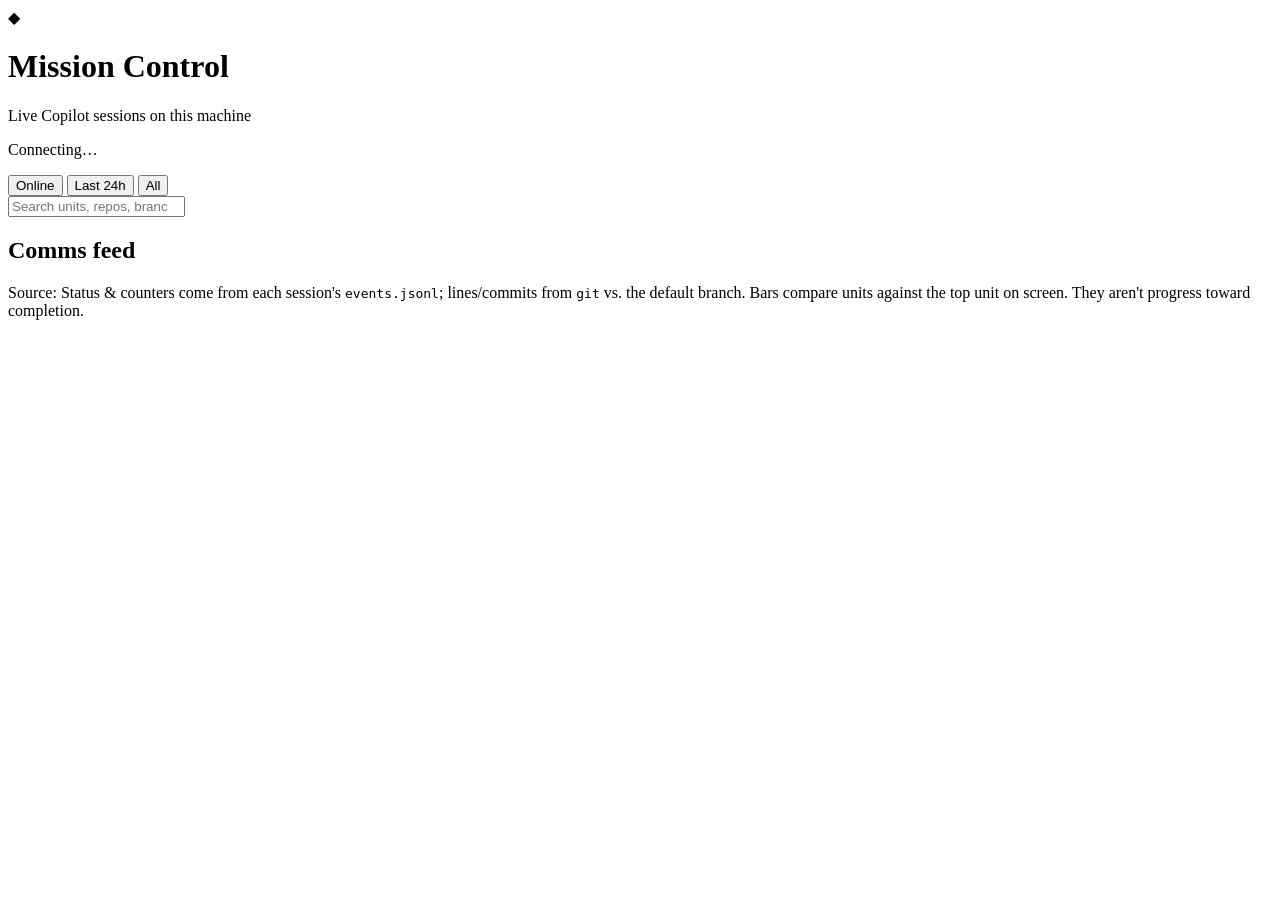
==== .github/extensions/session-dashboard/web/public/index.html @ b15c7cc0 "Add live Mission Control web dashboard for Copilot sessions Zero-dependency Node server tails ~/.cop" ====
<!doctype html>
<html lang="en">
<head>
    <meta charset="utf-8">
    <meta name="viewport" content="width=device-width, initial-scale=1">
    <meta name="theme-color" content="#070b18">
    <title>Session Mission Control</title>
    <link rel="stylesheet" href="/styles.css">
</head>
<body>
    <header class="hud">
        <div class="brand">
            <span class="brand-mark" aria-hidden="true">◆</span>
            <div>
                <h1>Mission Control</h1>
                <p class="sub">Live Copilot sessions on this machine</p>
            </div>
        </div>
        <div class="feed-status" id="feed-status" role="status" aria-live="polite">
            <span class="dot"></span><span class="label">Connecting…</span>
            <span class="detail" id="feed-detail"></span>
        </div>
        <dl class="scoreboard" id="scoreboard"></dl>
    </header>

    <nav class="controls" aria-label="Filters">
        <div class="chips" role="group" aria-label="Scope" id="scope-chips">
            <button type="button" data-scope="online" aria-pressed="true">Online</button>
            <button type="button" data-scope="recent" aria-pressed="false">Last 24h</button>
            <button type="button" data-scope="all" aria-pressed="false">All</button>
        </div>
        <div class="chips" role="group" aria-label="Status" id="status-chips"></div>
        <input type="search" id="search" placeholder="Search units, repos, branches…" aria-label="Search sessions">
    </nav>

    <main class="layout">
        <section class="board" id="board" aria-label="Lines of work"></section>
        <aside class="ticker" aria-label="Live activity feed">
            <h2>Comms feed</h2>
            <ol id="feed"></ol>
        </aside>
    </main>

    <footer class="legend">
        <span>Source: <code id="source-root"></code></span>
        <span>Status &amp; counters come from each session's <code>events.jsonl</code>; lines/commits from <code>git</code> vs. the default branch. Bars compare units against the top unit on screen. They aren't progress toward completion.</span>
    </footer>
    <script src="/app.js" type="module"></script>
</body>
</html>
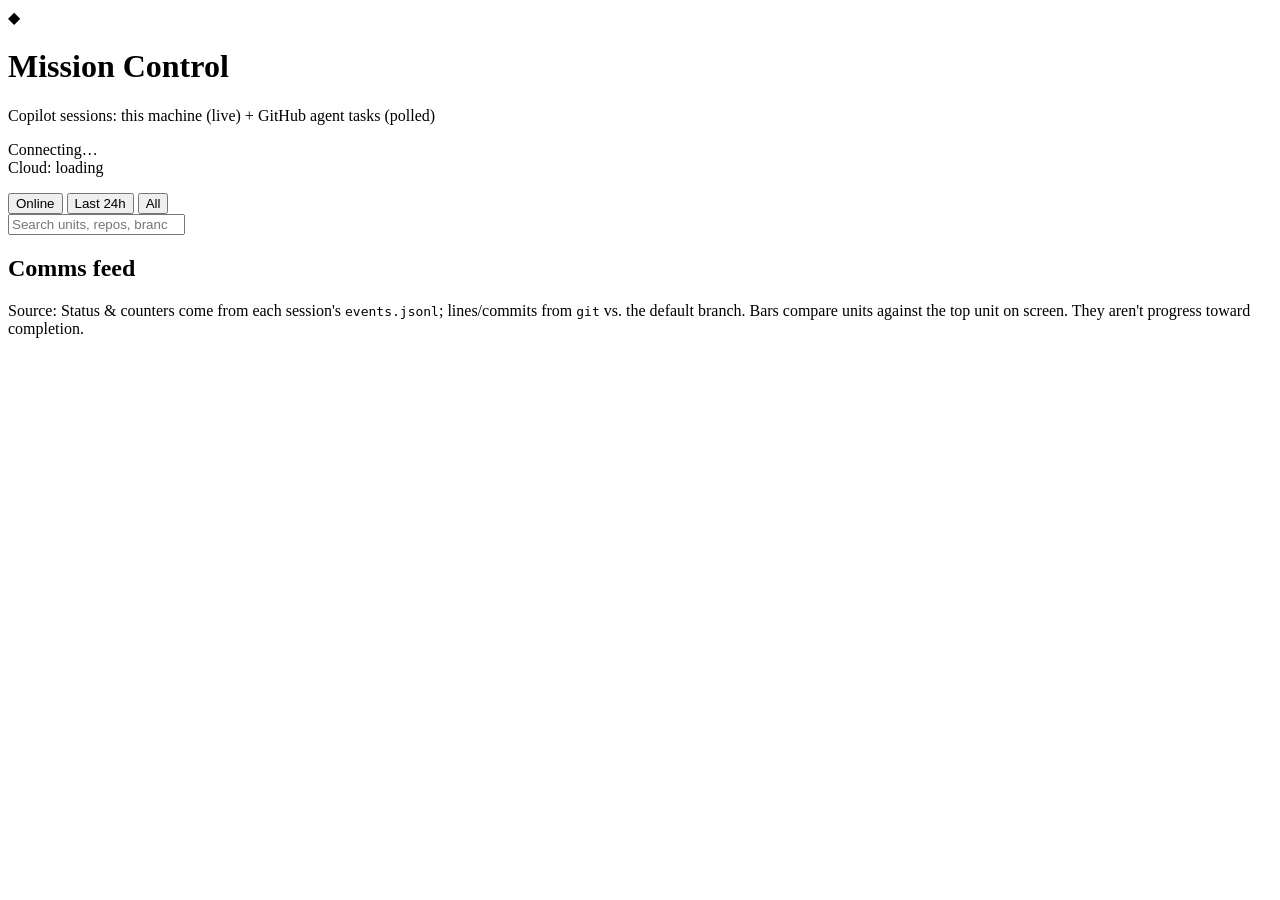
==== commit 386a26ba: "Mission Control: add GitHub agent-task source for cloud/other-host sessions Polls gh agent-task list" ====
--- a/.github/extensions/session-dashboard/web/public/index.html
+++ b/.github/extensions/session-dashboard/web/public/index.html
@@ -13,19 +13,23 @@
             <span class="brand-mark" aria-hidden="true">◆</span>
             <div>
                 <h1>Mission Control</h1>
-                <p class="sub">Live Copilot sessions on this machine</p>
+                <p class="sub">Copilot sessions: this machine (live) + GitHub agent tasks (polled)</p>
             </div>
         </div>
         <div class="feed-status" id="feed-status" role="status" aria-live="polite">
             <span class="dot"></span><span class="label">Connecting…</span>
             <span class="detail" id="feed-detail"></span>
         </div>
+        <div class="feed-status" id="remote-status" role="status">
+            <span class="dot"></span><span class="label">Cloud: loading</span>
+            <span class="detail" id="remote-detail"></span>
+        </div>
         <dl class="scoreboard" id="scoreboard"></dl>
     </header>
 
     <nav class="controls" aria-label="Filters">
         <div class="chips" role="group" aria-label="Scope" id="scope-chips">
-            <button type="button" data-scope="online" aria-pressed="true">Online</button>
+            <button type="button" data-scope="online" aria-pressed="true" title="Local: live process. Remote: GitHub task not in a terminal state">Online</button>
             <button type="button" data-scope="recent" aria-pressed="false">Last 24h</button>
             <button type="button" data-scope="all" aria-pressed="false">All</button>
         </div>
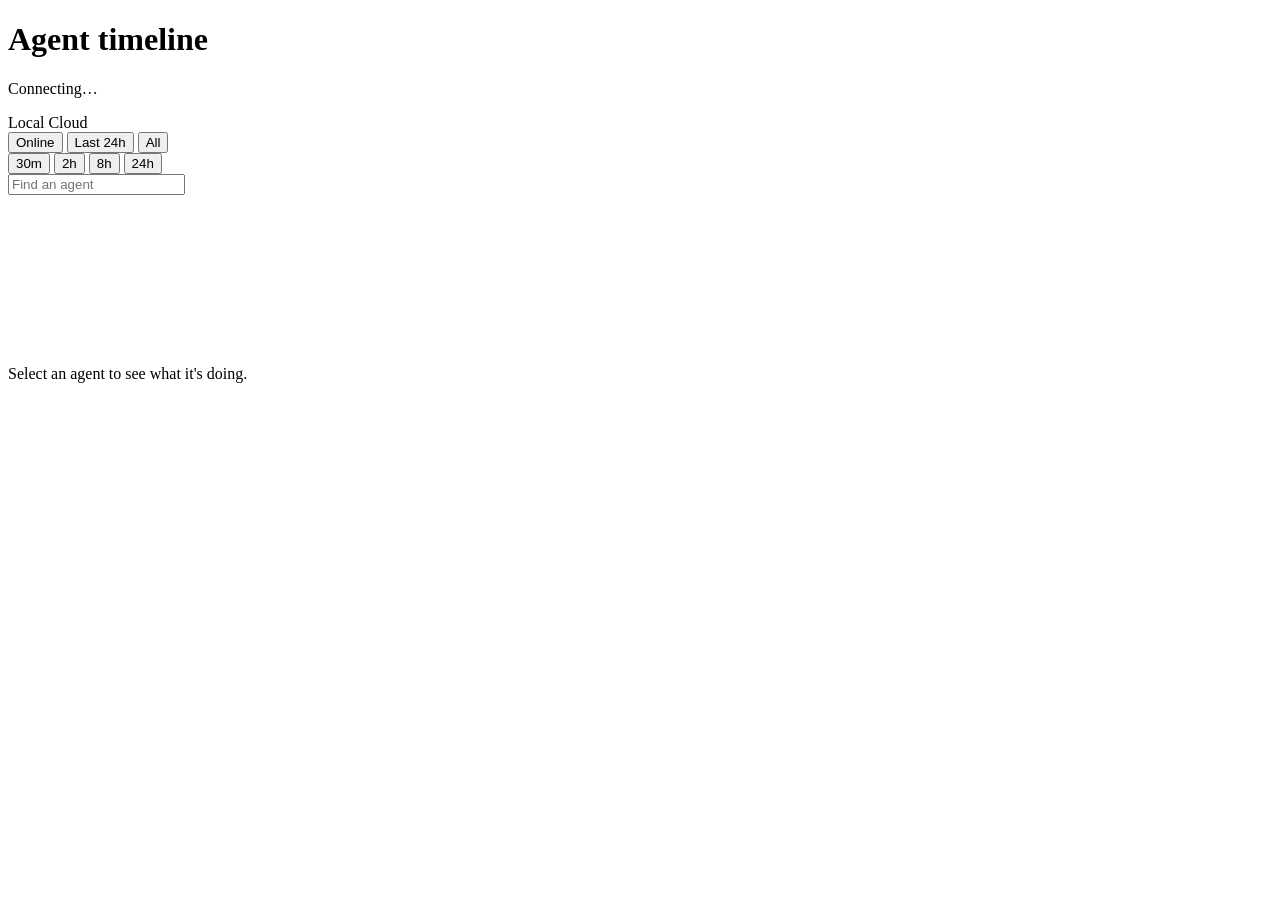
==== commit 01429629: "Agent timeline: redesign dashboard as clean per-agent timeline Replaces the card grid and comms feed" ====
--- a/.github/extensions/session-dashboard/web/public/index.html
+++ b/.github/extensions/session-dashboard/web/public/index.html
@@ -3,52 +3,53 @@
 <head>
     <meta charset="utf-8">
     <meta name="viewport" content="width=device-width, initial-scale=1">
-    <meta name="theme-color" content="#070b18">
-    <title>Session Mission Control</title>
+    <meta name="theme-color" content="#fbfaf7">
+    <title>Agent timeline</title>
     <link rel="stylesheet" href="/styles.css">
 </head>
 <body>
-    <header class="hud">
-        <div class="brand">
-            <span class="brand-mark" aria-hidden="true">◆</span>
-            <div>
-                <h1>Mission Control</h1>
-                <p class="sub">Copilot sessions: this machine (live) + GitHub agent tasks (polled)</p>
-            </div>
+    <header class="top">
+        <div class="title">
+            <h1>Agent timeline</h1>
+            <p class="summary" id="summary" aria-live="polite">Connecting…</p>
         </div>
-        <div class="feed-status" id="feed-status" role="status" aria-live="polite">
-            <span class="dot"></span><span class="label">Connecting…</span>
-            <span class="detail" id="feed-detail"></span>
+        <div class="sources">
+            <span class="pill" id="local-pill" title="Local sessions: events.jsonl tailed every second, streamed over SSE"><i></i><span>Local</span></span>
+            <span class="pill" id="cloud-pill" title="Cloud & other hosts: gh agent-task list (preview), polled"><i></i><span>Cloud</span></span>
         </div>
-        <div class="feed-status" id="remote-status" role="status">
-            <span class="dot"></span><span class="label">Cloud: loading</span>
-            <span class="detail" id="remote-detail"></span>
-        </div>
-        <dl class="scoreboard" id="scoreboard"></dl>
     </header>
 
-    <nav class="controls" aria-label="Filters">
-        <div class="chips" role="group" aria-label="Scope" id="scope-chips">
-            <button type="button" data-scope="online" aria-pressed="true" title="Local: live process. Remote: GitHub task not in a terminal state">Online</button>
+    <nav class="bar" aria-label="View">
+        <div class="seg" role="group" aria-label="Which sessions" id="scope">
+            <button type="button" data-scope="online" aria-pressed="true" title="Local: live process. Cloud: GitHub task not finished">Online</button>
             <button type="button" data-scope="recent" aria-pressed="false">Last 24h</button>
             <button type="button" data-scope="all" aria-pressed="false">All</button>
         </div>
-        <div class="chips" role="group" aria-label="Status" id="status-chips"></div>
-        <input type="search" id="search" placeholder="Search units, repos, branches…" aria-label="Search sessions">
+        <div class="seg" role="group" aria-label="Time window" id="window">
+            <button type="button" data-min="30" aria-pressed="false">30m</button>
+            <button type="button" data-min="120" aria-pressed="true">2h</button>
+            <button type="button" data-min="480" aria-pressed="false">8h</button>
+            <button type="button" data-min="1440" aria-pressed="false">24h</button>
+        </div>
+        <input type="search" id="search" placeholder="Find an agent" aria-label="Find an agent">
     </nav>
 
-    <main class="layout">
-        <section class="board" id="board" aria-label="Lines of work"></section>
-        <aside class="ticker" aria-label="Live activity feed">
-            <h2>Comms feed</h2>
-            <ol id="feed"></ol>
+    <main class="stage">
+        <section class="timeline" id="timeline" aria-label="Timeline, one lane per agent">
+            <div class="axis" id="axis"></div>
+            <div class="rows" id="rows">
+                <div class="labels" id="labels"></div>
+                <div class="tracks" id="tracks"><svg id="svg" role="img" aria-label="Agent activity lanes"></svg></div>
+            </div>
+            <p class="empty" id="empty" hidden>No agents in this view.</p>
+        </section>
+        <aside class="detail" id="detail" aria-live="polite">
+            <p class="hint">Select an agent to see what it's doing.</p>
         </aside>
     </main>
 
-    <footer class="legend">
-        <span>Source: <code id="source-root"></code></span>
-        <span>Status &amp; counters come from each session's <code>events.jsonl</code>; lines/commits from <code>git</code> vs. the default branch. Bars compare units against the top unit on screen. They aren't progress toward completion.</span>
-    </footer>
+    <footer class="legend" id="legend"></footer>
+    <div class="tip" id="tip" role="tooltip" hidden></div>
     <script src="/app.js" type="module"></script>
 </body>
 </html>
